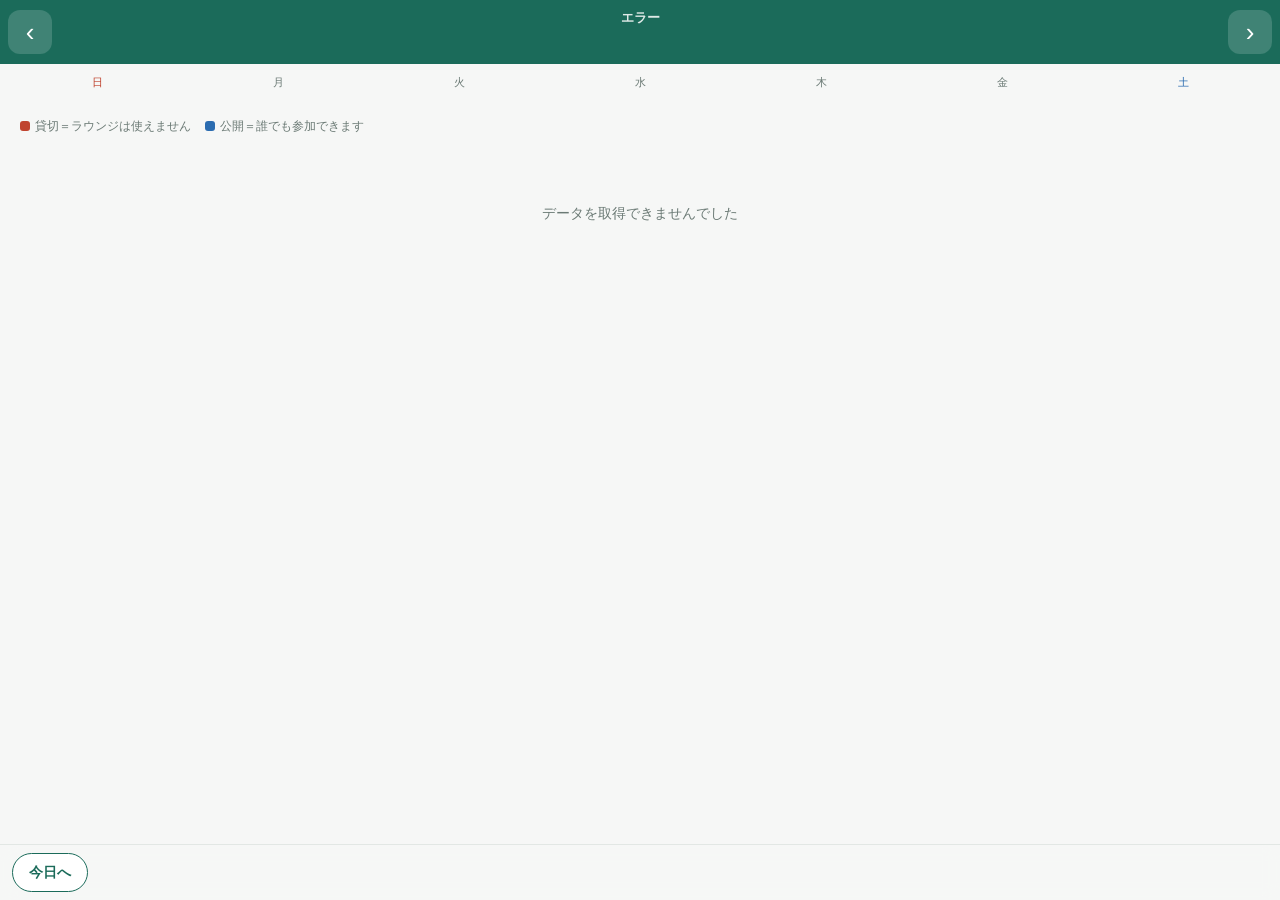
==== docs/index.html @ c4728401 "Add lightweight ICS calendar viewer for mobile Outlook の公開ICS(約100KB)を GitHub Actions で軽量JSONに変換し、 G" ====
<!doctype html>
<html lang="ja">
<head>
<meta charset="utf-8">
<meta name="viewport" content="width=device-width,initial-scale=1,viewport-fit=cover">
<meta name="robots" content="noindex,nofollow">
<meta name="theme-color" content="#1b6b5a" media="(prefers-color-scheme: light)">
<meta name="theme-color" content="#0f1512" media="(prefers-color-scheme: dark)">
<meta name="apple-mobile-web-app-capable" content="yes">
<meta name="apple-mobile-web-app-status-bar-style" content="black-translucent">
<title>OnOffラウンジ 予定</title>
<link rel="manifest" href="manifest.webmanifest">
<link rel="stylesheet" href="style.css">
</head>
<body>
<header class="bar">
  <button id="prev" class="nav" aria-label="前の月">‹</button>
  <div class="bar-mid">
    <h1 id="title">読み込み中…</h1>
    <div id="month" class="month">&nbsp;</div>
  </div>
  <button id="next" class="nav" aria-label="次の月">›</button>
</header>

<main>
  <div class="grid-wrap">
    <div class="dow" aria-hidden="true">
      <span class="sun">日</span><span>月</span><span>火</span><span>水</span><span>木</span><span>金</span><span class="sat">土</span>
    </div>
    <div id="grid" class="grid"></div>
    <p class="legend">
      <span class="l-busy"><b></b>貸切＝ラウンジは使えません</span>
      <span class="l-open"><b></b>公開＝誰でも参加できます</span>
    </p>
  </div>

  <section id="agenda" class="agenda" aria-live="polite"></section>
</main>

<footer class="foot">
  <button id="today" class="today">今日へ</button>
  <span id="status" class="status"></span>
</footer>

<script src="app.js"></script>
</body>
</html>
---- docs/style.css ----
:root{
  --bg:#f6f7f6; --card:#fff; --fg:#16211d; --muted:#6b7a75; --line:#e2e7e4;
  --accent:#1b6b5a; --accent-soft:#e3f0ec; --today:#c0442f; --sun:#c0442f; --sat:#2b6cb0;
  --chip:#1b6b5a; --chip-bg:#e3f0ec;
  --busy:#c0442f; --busy-bg:#fbe9e5; --open:#2b6cb0; --open-bg:#e6eff8;
  --bar:#1b6b5a; --bar-fg:#fff; --on-accent:#fff;
}
@media (prefers-color-scheme:dark){
  :root{
    --bg:#0a0f0d; --card:#1b2521; --fg:#eef3f1; --muted:#a7b5af; --line:#33403b;
    --accent:#6fd4b7; --accent-soft:#22352f; --today:#ff9d86; --sun:#ff9d86; --sat:#8fc0f0;
    --chip:#9fe2ce; --chip-bg:#22352f;
    --busy:#ff9d86; --busy-bg:#46251e; --open:#8fc0f0; --open-bg:#1e2f42;
    --bar:#14302a; --bar-fg:#e4f4ee; --on-accent:#0a0f0d;
  }
}
*{box-sizing:border-box}
html,body{margin:0}
body{
  background:var(--bg); color:var(--fg);
  font:16px/1.5 -apple-system,BlinkMacSystemFont,"Hiragino Kaku Gothic ProN","Noto Sans JP",sans-serif;
  -webkit-text-size-adjust:100%;
  padding-bottom:calc(64px + env(safe-area-inset-bottom));
}

/* ---- ヘッダ ---- */
.bar{
  position:sticky; top:0; z-index:10;
  display:flex; align-items:center; gap:4px;
  padding:calc(8px + env(safe-area-inset-top)) 8px 8px;
  background:var(--bar); color:var(--bar-fg);
}
.bar-mid{flex:1; text-align:center; min-width:0}
.bar h1{margin:0; font-size:13px; font-weight:600; opacity:.85; white-space:nowrap; overflow:hidden; text-overflow:ellipsis}
.month{font-size:19px; font-weight:700; letter-spacing:.02em}
.nav{
  flex:none; width:44px; height:44px; border:0; border-radius:12px;
  background:rgba(255,255,255,.16); color:var(--bar-fg); font-size:26px; line-height:1;
  cursor:pointer; -webkit-tap-highlight-color:transparent;
}
.nav:active{background:rgba(255,255,255,.3)}

/* ---- 月グリッド ---- */
.grid-wrap{padding:10px 8px 0}
.dow,.grid{display:grid; grid-template-columns:repeat(7,1fr); gap:3px}
.dow{font-size:11px; color:var(--muted); text-align:center; padding-bottom:4px}
.dow .sun{color:var(--sun)} .dow .sat{color:var(--sat)}
.cell{
  background:var(--card); border:1px solid var(--line); border-radius:8px;
  min-height:52px; padding:3px 2px 2px; text-align:center;
  font:inherit; color:inherit; cursor:pointer; overflow:hidden;
  -webkit-tap-highlight-color:transparent;
}
.cell.pad{background:transparent; border-color:transparent; cursor:default}
.cell .n{font-size:13px; font-weight:600; line-height:1.2}
.cell.sun .n{color:var(--sun)} .cell.sat .n{color:var(--sat)}
.cell.today .n{
  display:inline-block; min-width:20px; border-radius:999px;
  background:var(--today); color:var(--on-accent);
}
.cell.sel{border-color:var(--accent); box-shadow:0 0 0 1px var(--accent) inset}
/* 開放時間を1本の帯にして、埋まっている時間だけ塗る */
.cell .tl{position:relative; height:6px; margin:3px 3px 0; border-radius:3px; background:var(--line)}
.cell.busy .tl{background:color-mix(in srgb,var(--busy) 22%,transparent)}
.cell .tl i{position:absolute; top:0; bottom:0; border-radius:3px; background:var(--busy)}
.cell .tl i.open{background:var(--open)}
.cell .tag{margin-top:2px; font-size:9px; font-weight:700; letter-spacing:.04em; color:var(--busy); line-height:1.2}
.cell.busy{background:var(--busy-bg); border-color:var(--busy)}
.cell:not(.busy) .tag{color:var(--open)}

/* ---- 一覧 ---- */
.agenda{padding:14px 10px 24px; display:flex; flex-direction:column; gap:8px}
.day{
  background:var(--card); border:1px solid var(--line); border-radius:12px;
  padding:10px 12px; scroll-margin-top:104px;
}
.day.is-today{border-color:var(--today)}
.day.is-sel{box-shadow:0 0 0 2px var(--accent-soft)}
.day h2{
  margin:0 0 6px; font-size:13px; font-weight:700; color:var(--muted);
  display:flex; align-items:baseline; gap:6px;
}
.day.is-today h2{color:var(--today)}
.ev{display:flex; gap:10px; padding:6px 0; border-top:1px solid var(--line)}
.ev:first-of-type{border-top:0}
.time{
  flex:none; width:88px; font-size:12px; font-variant-numeric:tabular-nums;
  color:var(--chip); background:var(--chip-bg); border-radius:6px;
  padding:3px 4px; text-align:center; height:fit-content;
}
.name{font-size:14px; word-break:break-word}
.badge{
  display:inline-block; margin-right:6px; padding:1px 7px; border-radius:999px;
  font-size:11px; font-weight:700; vertical-align:1px; white-space:nowrap;
}
.is-excl .badge{background:var(--busy); color:var(--on-accent)}
.is-open .badge{background:var(--open); color:var(--on-accent)}
.is-excl .time{color:var(--busy); background:var(--busy-bg)}
.is-open .time{color:var(--open); background:var(--open-bg)}

/* 凡例 */
.legend{
  display:flex; flex-wrap:wrap; gap:6px 14px; align-items:center;
  padding:10px 12px 0; font-size:12px; color:var(--muted);
}
.legend b{display:inline-block; width:10px; height:10px; border-radius:3px; margin-right:5px; vertical-align:-1px}
.legend .l-busy b{background:var(--busy)}
.legend .l-open b{background:var(--open)}
.empty{color:var(--muted); font-size:14px; text-align:center; padding:28px 0}

/* ---- フッタ ---- */
.foot{
  position:fixed; left:0; right:0; bottom:0; z-index:10;
  display:flex; align-items:center; gap:10px;
  padding:8px 12px calc(8px + env(safe-area-inset-bottom));
  background:color-mix(in srgb,var(--bg) 88%,transparent);
  backdrop-filter:blur(8px); border-top:1px solid var(--line);
}
.today{
  border:1px solid var(--accent); background:var(--card); color:var(--accent);
  border-radius:999px; padding:8px 16px; font:inherit; font-size:14px; font-weight:600; cursor:pointer;
}
.status{font-size:11px; color:var(--muted); flex:1; text-align:right}
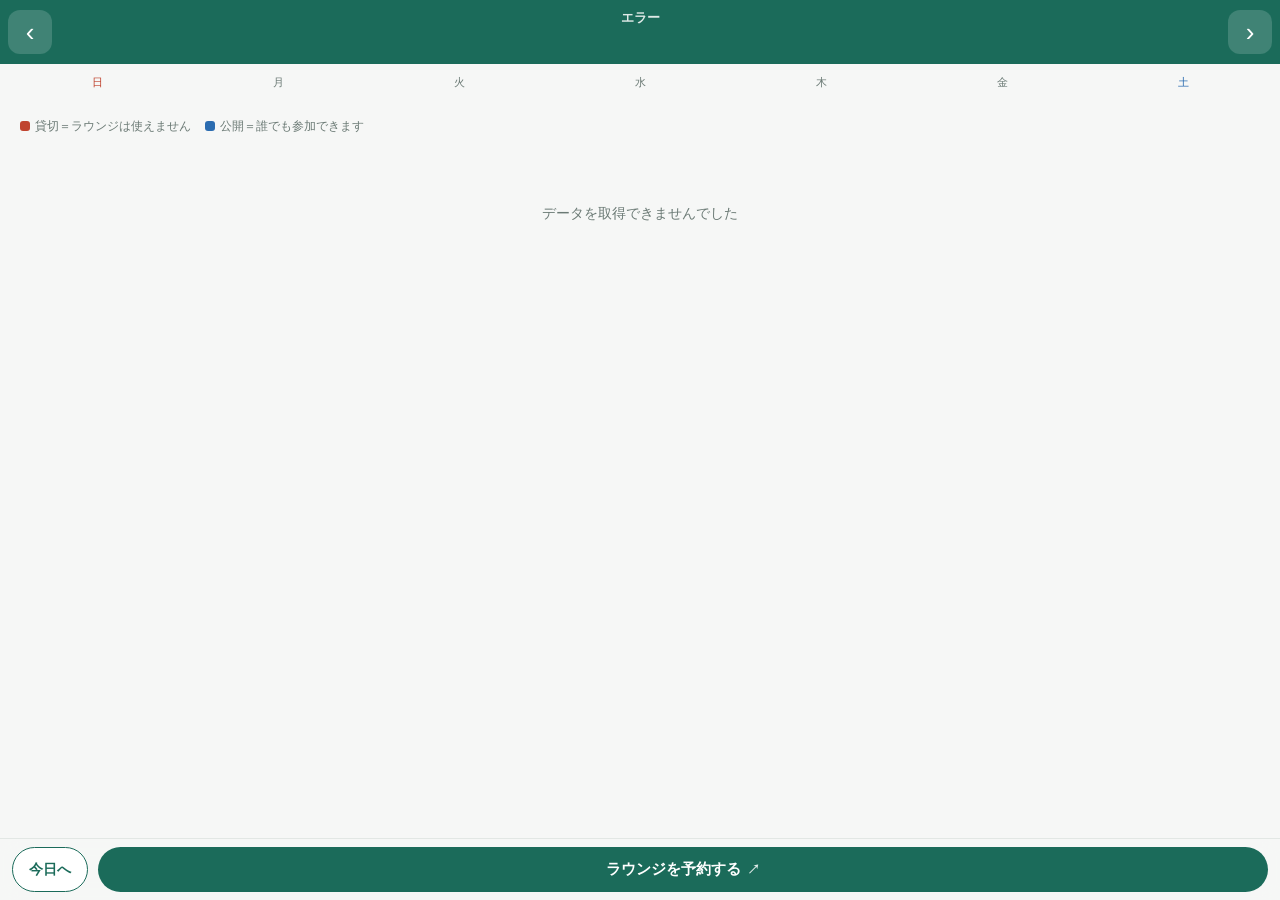
==== commit a59b61f6: "Add reservation form button to the mobile page スマホ版から予約フォームへ直接行けるようにした。  - フッターに常時表示のボタンを追加（今日へ／ラウンジ" ====
--- a/docs/index.html
+++ b/docs/index.html
@@ -35,11 +35,13 @@
   </div>
 
   <section id="agenda" class="agenda" aria-live="polite"></section>
+  <p id="status" class="updated"></p>
 </main>
 
 <footer class="foot">
-  <button id="today" class="today">今日へ</button>
-  <span id="status" class="status"></span>
+  <button id="today" class="btn-sub" type="button">今日へ</button>
+  <a class="btn-main" href="https://forms.cloud.microsoft/r/MNew8AxtDQ"
+     target="_blank" rel="noopener">ラウンジを予約する</a>
 </footer>
 
 <script src="app.js"></script>
--- a/docs/style.css
+++ b/docs/style.css
@@ -107,8 +107,9 @@
 .legend .l-busy b{background:var(--busy)}
 .legend .l-open b{background:var(--open)}
 .empty{color:var(--muted); font-size:14px; text-align:center; padding:28px 0}
+.updated{margin:4px 0 0; text-align:center; font-size:11px; color:var(--muted)}
 
-/* ---- フッタ ---- */
+/* ---- フッタ（常時表示の操作） ---- */
 .foot{
   position:fixed; left:0; right:0; bottom:0; z-index:10;
   display:flex; align-items:center; gap:10px;
@@ -116,8 +117,16 @@
   background:color-mix(in srgb,var(--bg) 88%,transparent);
   backdrop-filter:blur(8px); border-top:1px solid var(--line);
 }
-.today{
-  border:1px solid var(--accent); background:var(--card); color:var(--accent);
-  border-radius:999px; padding:8px 16px; font:inherit; font-size:14px; font-weight:600; cursor:pointer;
+.btn-sub{
+  flex:none; border:1px solid var(--accent); background:var(--card); color:var(--accent);
+  border-radius:999px; padding:11px 16px; font:inherit; font-size:14px; font-weight:700; cursor:pointer;
+  -webkit-tap-highlight-color:transparent;
 }
-.status{font-size:11px; color:var(--muted); flex:1; text-align:right}
+.btn-main{
+  flex:1; display:flex; align-items:center; justify-content:center; gap:6px;
+  border-radius:999px; padding:11px 14px; font-size:15px; font-weight:700;
+  background:var(--accent); color:var(--on-accent); text-decoration:none;
+  -webkit-tap-highlight-color:transparent;
+}
+.btn-main::after{content:"↗"; font-size:13px; opacity:.85}
+.btn-sub:active,.btn-main:active{opacity:.75}
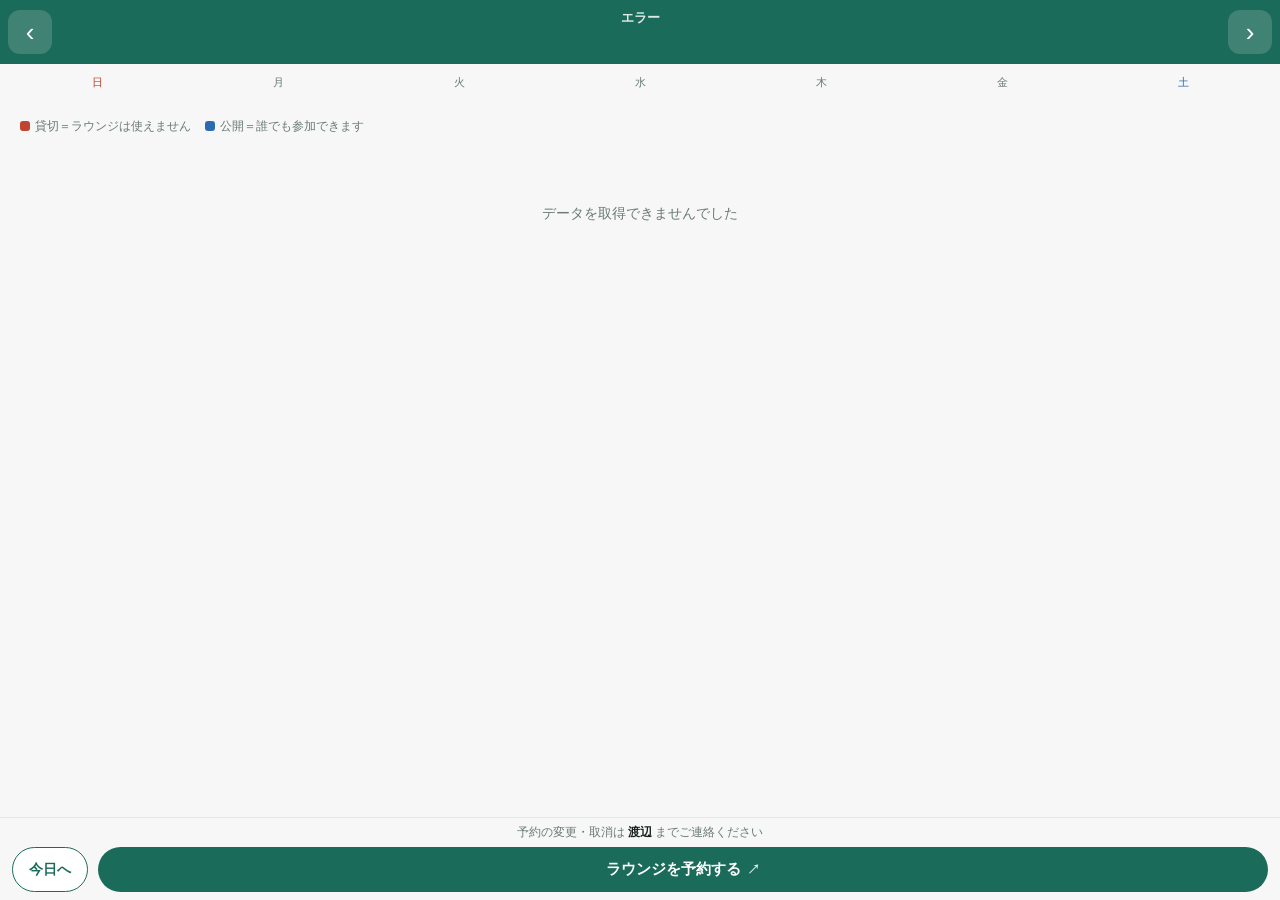
==== commit 35cc173c: "Show a cancellation contact on both pages 予約の取消は自動化せず人手で対応する方針のため、 連絡先の案内を常時表示するようにした。  - スマホ版: フッター" ====
--- a/docs/index.html
+++ b/docs/index.html
@@ -39,9 +39,13 @@
 </main>
 
 <footer class="foot">
-  <button id="today" class="btn-sub" type="button">今日へ</button>
-  <a class="btn-main" href="https://forms.cloud.microsoft/r/MNew8AxtDQ"
-     target="_blank" rel="noopener">ラウンジを予約する</a>
+  <!-- 連絡先の表記を変えるときはここ（サイネージは signage.html にも同じ文言があります） -->
+  <p class="note">予約の変更・取消は <b>渡辺</b> までご連絡ください</p>
+  <div class="foot-btns">
+    <button id="today" class="btn-sub" type="button">今日へ</button>
+    <a class="btn-main" href="https://forms.cloud.microsoft/r/MNew8AxtDQ"
+       target="_blank" rel="noopener">ラウンジを予約する</a>
+  </div>
 </footer>
 
 <script src="app.js"></script>
--- a/docs/style.css
+++ b/docs/style.css
@@ -20,7 +20,7 @@
   background:var(--bg); color:var(--fg);
   font:16px/1.5 -apple-system,BlinkMacSystemFont,"Hiragino Kaku Gothic ProN","Noto Sans JP",sans-serif;
   -webkit-text-size-adjust:100%;
-  padding-bottom:calc(64px + env(safe-area-inset-bottom));
+  padding-bottom:calc(90px + env(safe-area-inset-bottom));
 }
 
 /* ---- ヘッダ ---- */
@@ -112,11 +112,14 @@
 /* ---- フッタ（常時表示の操作） ---- */
 .foot{
   position:fixed; left:0; right:0; bottom:0; z-index:10;
-  display:flex; align-items:center; gap:10px;
-  padding:8px 12px calc(8px + env(safe-area-inset-bottom));
+  display:flex; flex-direction:column; gap:7px;
+  padding:7px 12px calc(8px + env(safe-area-inset-bottom));
   background:color-mix(in srgb,var(--bg) 88%,transparent);
   backdrop-filter:blur(8px); border-top:1px solid var(--line);
 }
+.note{margin:0; text-align:center; font-size:11.5px; color:var(--muted); line-height:1.3}
+.note b{color:var(--fg)}
+.foot-btns{display:flex; align-items:center; gap:10px}
 .btn-sub{
   flex:none; border:1px solid var(--accent); background:var(--card); color:var(--accent);
   border-radius:999px; padding:11px 16px; font:inherit; font-size:14px; font-weight:700; cursor:pointer;
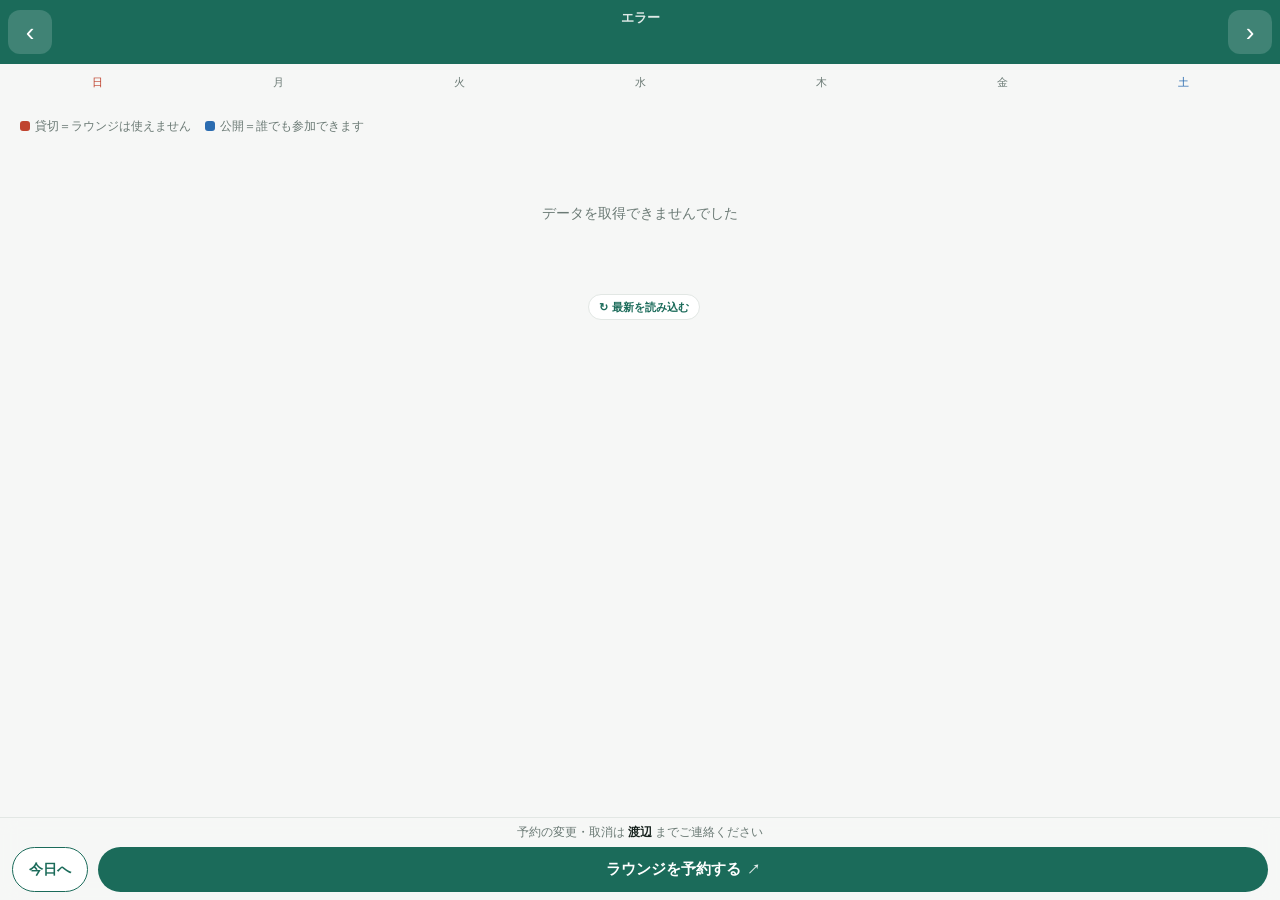
==== commit 12af057c: "Add a reload button to the mobile page and poll every minute The button re-fetches the published dat" ====
--- a/docs/index.html
+++ b/docs/index.html
@@ -35,7 +35,9 @@
   </div>
 
   <section id="agenda" class="agenda" aria-live="polite"></section>
-  <p id="status" class="updated"></p>
+  <p class="updated"><span id="status"></span>
+    <button id="sync" class="sync" type="button">↻ 最新を読み込む</button></p>
+  <p id="sync-msg" class="sync-msg" aria-live="polite" hidden></p>
 </main>
 
 <footer class="foot">
--- a/docs/style.css
+++ b/docs/style.css
@@ -108,6 +108,12 @@
 .legend .l-open b{background:var(--open)}
 .empty{color:var(--muted); font-size:14px; text-align:center; padding:28px 0}
 .updated{margin:4px 0 0; text-align:center; font-size:11px; color:var(--muted)}
+.sync{
+  margin-left:8px; padding:4px 10px; border:1px solid var(--line); border-radius:999px;
+  background:var(--card); color:var(--accent); font:inherit; font-weight:600; cursor:pointer;
+}
+.sync:disabled{color:var(--muted); cursor:default}
+.sync-msg{margin:6px 16px 0; text-align:center; font-size:12px; color:var(--fg)}
 
 /* ---- フッタ（常時表示の操作） ---- */
 .foot{
